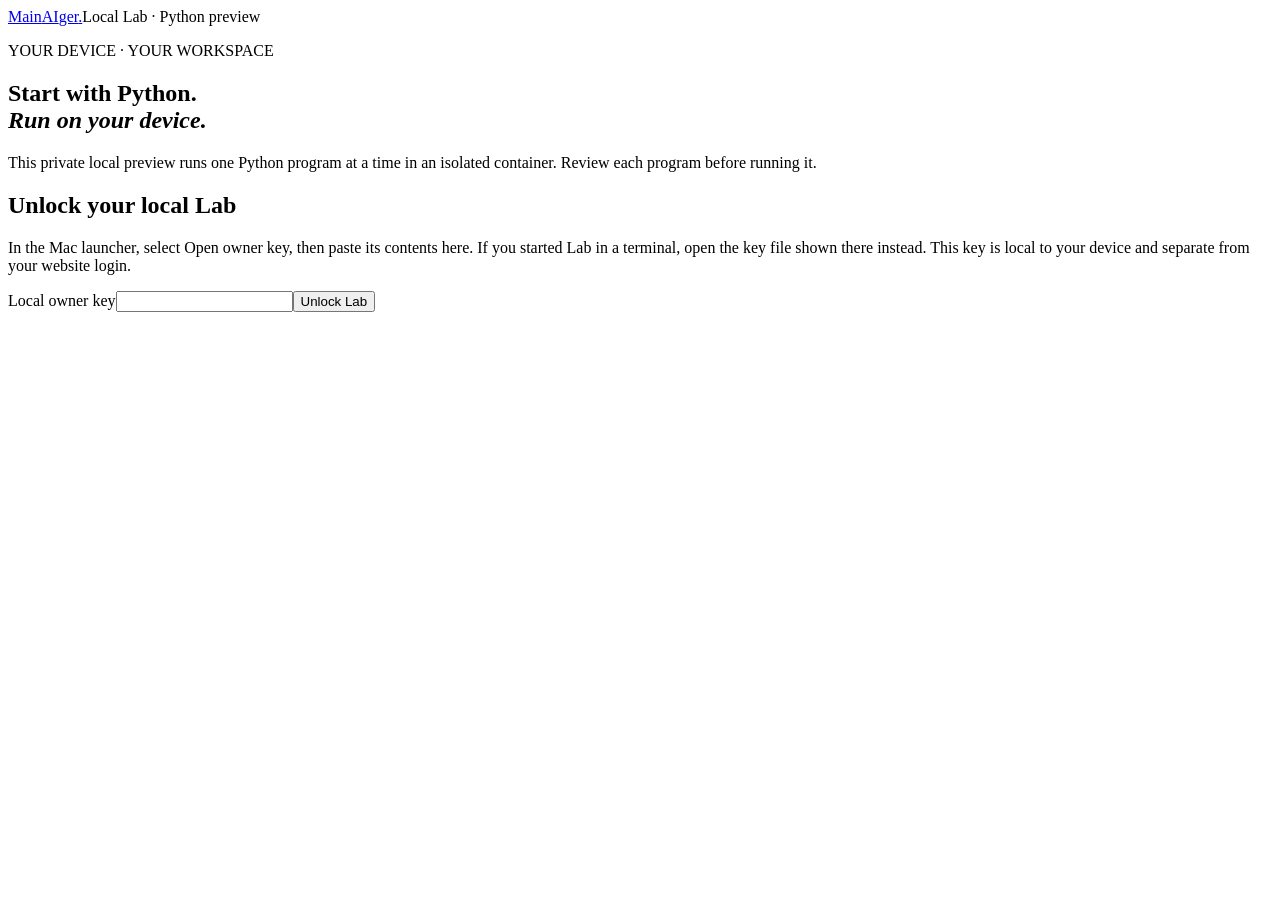
==== local_lab/ui/index.html @ 205776ef "Add executable graph canvas: trigger-flow runs of code cells in one session New /graph page: code ce" ====
<!doctype html>
<html lang="en"><head><meta charset="utf-8"><meta name="viewport" content="width=device-width,initial-scale=1"><meta name="color-scheme" content="light dark"><title>Local Lab · MainAIger</title><link rel="stylesheet" href="/style.css"><script src="/notebook.js" defer></script><script src="/session.js" defer></script><script src="/app.js" defer></script><script src="/setup.js" defer></script></head>
<body><header><a class="brand" href="/">Main<span>AI</span>ger<span class="gold">.</span></a><span>Local Lab · Python preview</span><a id="graph-link" class="quiet header-link" href="/graph" hidden>Open graph canvas →</a><button id="logout" class="quiet" hidden>Lock Lab</button></header>
<main><section class="intro"><p class="eyebrow">YOUR DEVICE · YOUR WORKSPACE</p><h1>Start with Python.<br><em>Run on your device.</em></h1><p>This private local preview runs one Python program at a time in an isolated container. Review each program before running it.</p></section>
<section id="login-panel" class="panel"><h2>Unlock your local Lab</h2><p>In the Mac launcher, select Open owner key, then paste its contents here. If you started Lab in a terminal, open the key file shown there instead. This key is local to your device and separate from your website login.</p><form id="login-form"><label for="owner-key">Local owner key</label><input id="owner-key" type="password" autocomplete="off" spellcheck="false" required><button type="submit">Unlock Lab</button></form><p id="login-status" role="status" aria-live="polite"></p></section>
<div id="lab" hidden><section class="panel setup-book" aria-labelledby="setup-title">
<div class="book-heading"><div><p class="eyebrow">SETUP MAINBOOK · THIS DEVICE</p><h2 id="setup-title">Prepare your local Lab</h2><p>Run each step, inspect the operation and follow the prompts. Your code and files stay on this Mac.</p></div><span class="book-profile">LAB ONLY</span></div>
<div class="book-cell"><div class="cell-gutter" aria-hidden="true">[ 1 ]</div><div class="cell-body"><div class="cell-heading"><div><p class="cell-kicker">CHECK · THIS MAC</p><h3>Check this Mac</h3></div><span class="cell-state" id="setup-check-state">Not started</span></div><p>Detect your device, free space and the local Docker engine. This check makes no changes.</p><details class="cell-details"><summary>What this does and why</summary><p>Checks macOS and processor, free space in your home filesystem, the Docker Desktop local context, and whether the Python image is available.</p><pre>docker context inspect desktop-linux
docker --context desktop-linux info
docker --context desktop-linux image inspect python:3.13.18-slim</pre></details><div class="cell-actions"><button id="setup-check" type="button">Run check</button><span>Permission: read-only checks</span></div><pre class="cell-output" id="setup-check-output" aria-live="polite">Select Run check to begin.</pre></div></div>
<div class="book-cell"><div class="cell-gutter" aria-hidden="true">[ 2 ]</div><div class="cell-body"><div class="cell-heading"><div><p class="cell-kicker">INSTALL · THIS MAC</p><h3>Get Docker Desktop</h3></div><span class="cell-state" id="setup-install-state">Not started</span></div><p>Download and verify Docker's official Mac installer. Then open the installer and follow its native instructions.</p><details class="cell-details"><summary>Review source, permissions and operations</summary><p id="setup-installer-source">Run the device check to see the installer source.</p><p>Download needs network access and disk space. MainAIger saves the installer in its private setup folder. Verification runs before the installer opens. Docker or macOS may request your decision or authorization.</p><p>The installer opens in macOS. You will move Docker to Applications, start it, and review Docker's terms. MainAIger does not accept terms for you.</p></details><div class="cell-actions"><button id="setup-download" type="button" disabled>Review download</button><button id="setup-open" type="button" class="quiet" disabled>Review and open installer</button></div><progress id="setup-progress" aria-label="Installer download progress" hidden></progress><pre class="cell-output" id="setup-install-output" aria-live="polite">Run the check first. If Docker is already installed, you can use it.</pre><p>Need the manual option? <a href="https://docs.docker.com/desktop/setup/install/mac-install/" target="_blank" rel="noopener noreferrer">Open Docker's installation guide</a>.</p></div></div>
<div class="book-cell"><div class="cell-gutter" aria-hidden="true">[ 3 ]</div><div class="cell-body"><div class="cell-heading"><div><p class="cell-kicker">VERIFY · THIS MAC</p><h3>Start Docker and check again</h3></div><span class="cell-state" id="setup-ready-state">Waiting</span></div><p>Open Docker Desktop from Applications and complete Docker's first-run prompts. Return here and check until its local engine is ready.</p><div class="cell-actions"><button id="setup-recheck" type="button" class="quiet">Check Docker again</button><span>Uses the local Docker Desktop context</span></div><pre class="cell-output" id="setup-ready-output" aria-live="polite">Waiting for the device check.</pre></div></div>
<div class="book-cell"><div class="cell-gutter" aria-hidden="true">[ 4 ]</div><div class="cell-body"><div class="cell-heading"><div><p class="cell-kicker">PREPARE · THIS MAC</p><h3>Prepare the Python environment</h3></div><span class="cell-state" id="setup-pull-state">Waiting</span></div><p>Download the Python image to the local Docker engine. Network and disk access are needed for the download; Python runs with networking disabled.</p><details class="cell-details"><summary>Review operation and permissions</summary><pre>docker --context desktop-linux pull --quiet python:3.13.18-slim</pre><p>The image tag is mutable; a verified image digest has not yet been configured.</p></details><div class="cell-actions"><button id="setup-pull" type="button" disabled>Review image download</button></div><pre class="cell-output" id="setup-pull-output" aria-live="polite">Check Docker first.</pre></div></div>
<div class="book-cell"><div class="cell-gutter" aria-hidden="true">[ 5 ]</div><div class="cell-body"><div class="cell-heading"><div><p class="cell-kicker">TRY · THIS MAC</p><h3>Review permissions and run Python</h3></div><span class="cell-state">Next</span></div><p>Choose an optional read-only folder and CPU and memory limits below. This preview uses a fresh container for every run and does not yet save settings between sessions.</p><a href="#limits-title">Go to session permissions</a></div></div>
</section><section class="panel limits" aria-labelledby="limits-title"><div><p class="eyebrow">SETUP REVIEW</p><h2 id="limits-title">This session’s permissions</h2><p>Choose a dedicated folder and resource limits. Saved settings apply to subsequent runs.</p></div><dl><div><dt>Selected folder</dt><dd id="workspace"></dd></div><div><dt>Folder permission</dt><dd>Read only</dd></div><div><dt>CPU limit</dt><dd id="cpu"></dd></div><div><dt>Memory limit</dt><dd id="memory"></dd></div><div><dt>Network</dt><dd>Disabled for code</dd></div><div><dt>GPU</dt><dd>Unavailable in this preview</dd></div></dl><p id="docker-status" role="status"></p><details><summary>Choose folder and limits</summary><form id="settings-form"><label for="folder">Folder path on this computer (optional)</label><input id="folder" type="text" maxlength="1024" autocomplete="off" placeholder="Leave blank for no folder"><p>Enter the full path to a folder you choose. The container can read its contents; select a dedicated folder with only appropriate files. No folder is scanned automatically.</p><label for="cpus">Maximum CPU cores</label><select id="cpus"><option value="0.5">0.5</option><option value="1">1</option><option value="2">2</option></select><label for="memory-select">Maximum memory</label><select id="memory-select"><option value="256m">256 MB</option><option value="512m">512 MB</option><option value="1g">1 GB</option></select><button id="save-settings" type="submit">Save local settings</button><p id="settings-status" role="status" aria-live="polite"></p></form></details><details><summary>Show container launch arguments</summary><p>The Python source is sent separately as standard input.</p><pre id="command-preview"></pre></details></section>
<section class="panel session" aria-labelledby="session-title"><div><p class="eyebrow">PERSISTENT SESSION</p><h2 id="session-title">Keep variables between runs</h2><p>Start one Python kernel inside a limited container. Every cell you run shares its memory until you stop it, like a Jupyter kernel. The session keeps the folder and limits it was started with; stop it to change them. A kernel is an execution process, not a security boundary: the container is what limits files, network, CPU and memory.</p></div><dl><div><dt>Session</dt><dd id="session-state">Not started</dd></div><div><dt>Cells run</dt><dd id="session-count">0</dd></div><div><dt>Python in container</dt><dd id="session-python">—</dd></div></dl><div class="cell-actions"><button id="session-start" type="button" disabled>Review and start session</button><button id="session-interrupt" type="button" class="quiet" disabled>Interrupt cell</button><button id="session-stop" type="button" class="quiet" disabled>Stop session</button><span id="session-note" role="status" aria-live="polite"></span></div><details><summary>Show session container arguments</summary><p>The kernel program is mounted read-only at /opt/mainaiger. Cells are sent as messages on its standard input.</p><pre id="session-command"></pre></details><details open><summary>Variables in this session</summary><p id="variables-note">Start a session to inspect variables. Summaries never call your objects' own code.</p><table id="variables" hidden><thead><tr><th>Name</th><th>Type</th><th>Summary</th></tr></thead><tbody></tbody></table><button id="variables-refresh" type="button" class="quiet" disabled>Refresh variables</button></details></section>
<section class="panel editor"><div><p class="eyebrow">PYTHON CELL</p><h2>Write and run</h2><p id="editor-mode">No session is running: each run starts a fresh container and variables are lost afterwards. Code cannot save changes to your selected folder. Packages are limited to what is already in the container image.</p></div><label for="notebook-file">Open a notebook with one code cell (optional)</label><input type="file" id="notebook-file" accept=".ipynb,application/json"><button id="save-notebook" type="button" class="quiet">Download notebook copy</button><p id="notebook-status" role="status">Notebook downloads contain the code; previous outputs are cleared.</p><label for="code">Python code</label><textarea id="code" rows="12" maxlength="16000" spellcheck="false">print("Hello from MainAIger Lab")</textarea><button id="review" type="button">Review run</button><p id="review-hint" class="note" hidden>Run is unavailable until the Docker command is found on this Mac. Start Docker Desktop, then select <strong>Check Docker again</strong> in the setup Mainbook.</p><p id="run-status" role="status" aria-live="polite"></p><label for="output">Output</label><pre id="output" tabindex="0" aria-live="polite">Your output will appear here.</pre></section>
<p class="note">This preview opens notebooks with exactly one code cell. A session keeps variables in memory only; nothing is saved to disk when it stops. It does not connect to mainaiger.org or enable sharing, terminal commands, GPU access, or other languages.</p></div></main>
<dialog id="setup-review-dialog" aria-labelledby="setup-review-title"><h2 id="setup-review-title">Review setup action</h2><p id="setup-review-description"></p><div class="actions"><button type="button" class="quiet" id="setup-review-cancel">Cancel</button><button type="button" id="setup-review-confirm">Approve and continue</button></div></dialog>
<dialog id="session-dialog" aria-labelledby="session-dialog-title"><h2 id="session-dialog-title">Start a persistent session</h2><p>One container will start on this device and stay running until you stop it or quit Lab. It uses the folder and limits shown in the permissions panel, has no network access, and cannot change the folder. Each cell still needs your approval before it runs.</p><p id="session-dialog-limits"></p><div class="actions"><button type="button" class="quiet" id="session-cancel">Cancel</button><button type="button" id="session-confirm">Approve and start</button></div></dialog>
<dialog id="review-dialog" aria-labelledby="review-title"><h2 id="review-title">Review this run</h2><p id="review-mode">The following Python code will run on this device in a fresh container. Network access is disabled and the folder cannot be changed by the container.</p><p id="review-limits"></p><pre id="review-code" tabindex="0"></pre><div class="actions"><button type="button" class="quiet" id="cancel">Cancel</button><button type="button" id="confirm">Approve and run</button></div></dialog>
</body></html>
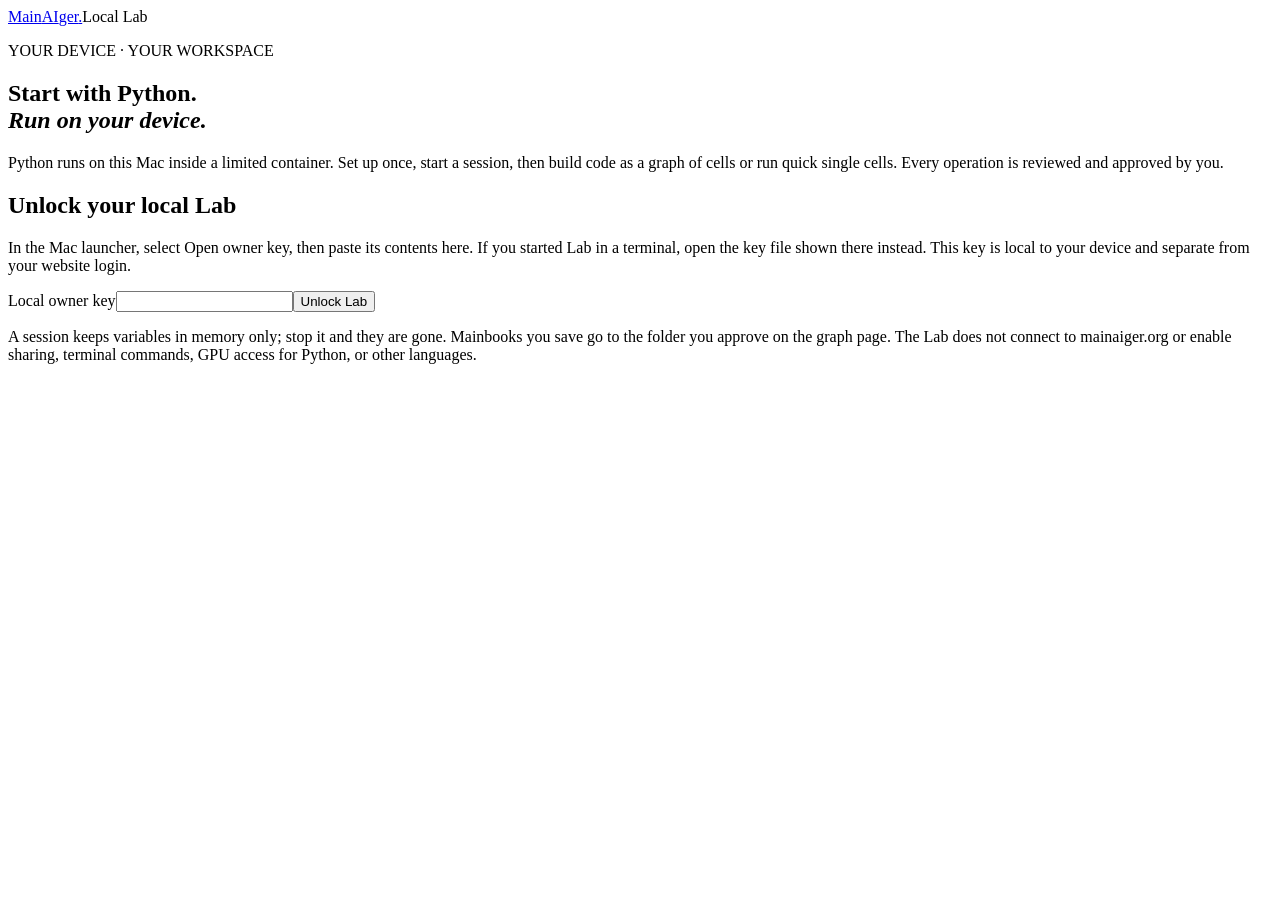
==== commit fa6170a2: "UI flow pass: shared navigation, glitch fixes, compact canvas toolbar - One navigation (Setup · Grap" ====
--- a/local_lab/ui/index.html
+++ b/local_lab/ui/index.html
@@ -1,21 +1,21 @@
 <!doctype html>
 <html lang="en"><head><meta charset="utf-8"><meta name="viewport" content="width=device-width,initial-scale=1"><meta name="color-scheme" content="light dark"><title>Local Lab · MainAIger</title><link rel="stylesheet" href="/style.css"><script src="/notebook.js" defer></script><script src="/session.js" defer></script><script src="/app.js" defer></script><script src="/setup.js" defer></script></head>
-<body><header><a class="brand" href="/">Main<span>AI</span>ger<span class="gold">.</span></a><span>Local Lab · Python preview</span><a id="graph-link" class="quiet header-link" href="/graph" hidden>Open graph canvas →</a><button id="logout" class="quiet" hidden>Lock Lab</button></header>
-<main><section class="intro"><p class="eyebrow">YOUR DEVICE · YOUR WORKSPACE</p><h1>Start with Python.<br><em>Run on your device.</em></h1><p>This private local preview runs one Python program at a time in an isolated container. Review each program before running it.</p></section>
+<body><header><a class="brand" href="/">Main<span>AI</span>ger<span class="gold">.</span></a><nav class="lab-nav" id="lab-nav" aria-label="Lab pages" hidden><a class="active" href="/" aria-current="page">Setup</a><a href="/graph">Graph</a><a href="/models">Models</a></nav><span id="header-note">Local Lab</span><button id="logout" class="quiet" hidden>Lock Lab</button></header>
+<main><section class="intro"><p class="eyebrow">YOUR DEVICE · YOUR WORKSPACE</p><h1>Start with Python.<br><em>Run on your device.</em></h1><p>Python runs on this Mac inside a limited container. Set up once, start a session, then build code as a graph of cells or run quick single cells. Every operation is reviewed and approved by you.</p></section>
 <section id="login-panel" class="panel"><h2>Unlock your local Lab</h2><p>In the Mac launcher, select Open owner key, then paste its contents here. If you started Lab in a terminal, open the key file shown there instead. This key is local to your device and separate from your website login.</p><form id="login-form"><label for="owner-key">Local owner key</label><input id="owner-key" type="password" autocomplete="off" spellcheck="false" required><button type="submit">Unlock Lab</button></form><p id="login-status" role="status" aria-live="polite"></p></section>
 <div id="lab" hidden><section class="panel setup-book" aria-labelledby="setup-title">
-<div class="book-heading"><div><p class="eyebrow">SETUP MAINBOOK · THIS DEVICE</p><h2 id="setup-title">Prepare your local Lab</h2><p>Run each step, inspect the operation and follow the prompts. Your code and files stay on this Mac.</p></div><span class="book-profile">LAB ONLY</span></div>
+<div class="setup-summary" id="setup-summary" hidden><p><span class="ok">Setup complete.</span> <span id="setup-summary-text"></span></p><button id="setup-toggle" type="button" class="quiet small">Show steps</button></div><div id="setup-steps"><div class="book-heading"><div><p class="eyebrow">SETUP MAINBOOK · THIS DEVICE</p><h2 id="setup-title">Prepare your local Lab</h2><p>Run each step, inspect the operation and follow the prompts. Your code and files stay on this Mac.</p></div><span class="book-profile">LAB ONLY</span></div>
 <div class="book-cell"><div class="cell-gutter" aria-hidden="true">[ 1 ]</div><div class="cell-body"><div class="cell-heading"><div><p class="cell-kicker">CHECK · THIS MAC</p><h3>Check this Mac</h3></div><span class="cell-state" id="setup-check-state">Not started</span></div><p>Detect your device, free space and the local Docker engine. This check makes no changes.</p><details class="cell-details"><summary>What this does and why</summary><p>Checks macOS and processor, free space in your home filesystem, the Docker Desktop local context, and whether the Python image is available.</p><pre>docker context inspect desktop-linux
 docker --context desktop-linux info
 docker --context desktop-linux image inspect python:3.13.18-slim</pre></details><div class="cell-actions"><button id="setup-check" type="button">Run check</button><span>Permission: read-only checks</span></div><pre class="cell-output" id="setup-check-output" aria-live="polite">Select Run check to begin.</pre></div></div>
 <div class="book-cell"><div class="cell-gutter" aria-hidden="true">[ 2 ]</div><div class="cell-body"><div class="cell-heading"><div><p class="cell-kicker">INSTALL · THIS MAC</p><h3>Get Docker Desktop</h3></div><span class="cell-state" id="setup-install-state">Not started</span></div><p>Download and verify Docker's official Mac installer. Then open the installer and follow its native instructions.</p><details class="cell-details"><summary>Review source, permissions and operations</summary><p id="setup-installer-source">Run the device check to see the installer source.</p><p>Download needs network access and disk space. MainAIger saves the installer in its private setup folder. Verification runs before the installer opens. Docker or macOS may request your decision or authorization.</p><p>The installer opens in macOS. You will move Docker to Applications, start it, and review Docker's terms. MainAIger does not accept terms for you.</p></details><div class="cell-actions"><button id="setup-download" type="button" disabled>Review download</button><button id="setup-open" type="button" class="quiet" disabled>Review and open installer</button></div><progress id="setup-progress" aria-label="Installer download progress" hidden></progress><pre class="cell-output" id="setup-install-output" aria-live="polite">Run the check first. If Docker is already installed, you can use it.</pre><p>Need the manual option? <a href="https://docs.docker.com/desktop/setup/install/mac-install/" target="_blank" rel="noopener noreferrer">Open Docker's installation guide</a>.</p></div></div>
-<div class="book-cell"><div class="cell-gutter" aria-hidden="true">[ 3 ]</div><div class="cell-body"><div class="cell-heading"><div><p class="cell-kicker">VERIFY · THIS MAC</p><h3>Start Docker and check again</h3></div><span class="cell-state" id="setup-ready-state">Waiting</span></div><p>Open Docker Desktop from Applications and complete Docker's first-run prompts. Return here and check until its local engine is ready.</p><div class="cell-actions"><button id="setup-recheck" type="button" class="quiet">Check Docker again</button><span>Uses the local Docker Desktop context</span></div><pre class="cell-output" id="setup-ready-output" aria-live="polite">Waiting for the device check.</pre></div></div>
+<div class="book-cell"><div class="cell-gutter" aria-hidden="true">[ 3 ]</div><div class="cell-body"><div class="cell-heading"><div><p class="cell-kicker">VERIFY · THIS MAC</p><h3>Start Docker and check again</h3></div><span class="cell-state" id="setup-ready-state">Waiting</span></div><p>Once Docker Desktop is installed, open it from here and answer Docker's own first-run prompts. The Lab keeps checking and continues to the next step when the engine is ready.</p><div class="cell-actions"><button id="setup-open-docker" type="button" disabled>Open Docker Desktop</button><button id="setup-recheck" type="button" class="quiet">Check Docker again</button><span id="setup-watch-note">Uses the local Docker Desktop context</span></div><pre class="cell-output" id="setup-ready-output" aria-live="polite">Waiting for the device check.</pre></div></div>
 <div class="book-cell"><div class="cell-gutter" aria-hidden="true">[ 4 ]</div><div class="cell-body"><div class="cell-heading"><div><p class="cell-kicker">PREPARE · THIS MAC</p><h3>Prepare the Python environment</h3></div><span class="cell-state" id="setup-pull-state">Waiting</span></div><p>Download the Python image to the local Docker engine. Network and disk access are needed for the download; Python runs with networking disabled.</p><details class="cell-details"><summary>Review operation and permissions</summary><pre>docker --context desktop-linux pull --quiet python:3.13.18-slim</pre><p>The image tag is mutable; a verified image digest has not yet been configured.</p></details><div class="cell-actions"><button id="setup-pull" type="button" disabled>Review image download</button></div><pre class="cell-output" id="setup-pull-output" aria-live="polite">Check Docker first.</pre></div></div>
-<div class="book-cell"><div class="cell-gutter" aria-hidden="true">[ 5 ]</div><div class="cell-body"><div class="cell-heading"><div><p class="cell-kicker">TRY · THIS MAC</p><h3>Review permissions and run Python</h3></div><span class="cell-state">Next</span></div><p>Choose an optional read-only folder and CPU and memory limits below. This preview uses a fresh container for every run and does not yet save settings between sessions.</p><a href="#limits-title">Go to session permissions</a></div></div>
-</section><section class="panel limits" aria-labelledby="limits-title"><div><p class="eyebrow">SETUP REVIEW</p><h2 id="limits-title">This session’s permissions</h2><p>Choose a dedicated folder and resource limits. Saved settings apply to subsequent runs.</p></div><dl><div><dt>Selected folder</dt><dd id="workspace"></dd></div><div><dt>Folder permission</dt><dd>Read only</dd></div><div><dt>CPU limit</dt><dd id="cpu"></dd></div><div><dt>Memory limit</dt><dd id="memory"></dd></div><div><dt>Network</dt><dd>Disabled for code</dd></div><div><dt>GPU</dt><dd>Unavailable in this preview</dd></div></dl><p id="docker-status" role="status"></p><details><summary>Choose folder and limits</summary><form id="settings-form"><label for="folder">Folder path on this computer (optional)</label><input id="folder" type="text" maxlength="1024" autocomplete="off" placeholder="Leave blank for no folder"><p>Enter the full path to a folder you choose. The container can read its contents; select a dedicated folder with only appropriate files. No folder is scanned automatically.</p><label for="cpus">Maximum CPU cores</label><select id="cpus"><option value="0.5">0.5</option><option value="1">1</option><option value="2">2</option></select><label for="memory-select">Maximum memory</label><select id="memory-select"><option value="256m">256 MB</option><option value="512m">512 MB</option><option value="1g">1 GB</option></select><button id="save-settings" type="submit">Save local settings</button><p id="settings-status" role="status" aria-live="polite"></p></form></details><details><summary>Show container launch arguments</summary><p>The Python source is sent separately as standard input.</p><pre id="command-preview"></pre></details></section>
+<div class="book-cell"><div class="cell-gutter" aria-hidden="true">[ 5 ]</div><div class="cell-body"><div class="cell-heading"><div><p class="cell-kicker">START · THIS MAC</p><h3>Choose limits, start a session, build</h3></div><span class="cell-state">Next</span></div><p>Choose an optional read-only folder and CPU and memory limits below, start a session, then open the <a href="/graph">graph canvas</a> to write code as connected cells. Settings last for the current Lab run.</p><a href="#limits-title">Go to session permissions</a></div></div>
+</div></section><section class="panel limits" aria-labelledby="limits-title"><div><p class="eyebrow">SETUP REVIEW</p><h2 id="limits-title">This session’s permissions</h2><p>Choose a dedicated folder and resource limits. Saved settings apply to subsequent runs.</p></div><dl><div><dt>Selected folder</dt><dd id="workspace"></dd></div><div><dt>Folder permission</dt><dd>Read only</dd></div><div><dt>CPU limit</dt><dd id="cpu"></dd></div><div><dt>Memory limit</dt><dd id="memory"></dd></div><div><dt>Network</dt><dd>Disabled for code</dd></div><div><dt>GPU</dt><dd>Unavailable in this preview</dd></div></dl><p id="docker-status" role="status"></p><details><summary>Choose folder and limits</summary><form id="settings-form"><label for="folder">Folder path on this computer (optional)</label><input id="folder" type="text" maxlength="1024" autocomplete="off" placeholder="Leave blank for no folder"><p>Enter the full path to a folder you choose. The container can read its contents; select a dedicated folder with only appropriate files. No folder is scanned automatically.</p><label for="cpus">Maximum CPU cores</label><select id="cpus"><option value="0.5">0.5</option><option value="1">1</option><option value="2">2</option></select><label for="memory-select">Maximum memory</label><select id="memory-select"><option value="256m">256 MB</option><option value="512m">512 MB</option><option value="1g">1 GB</option></select><button id="save-settings" type="submit">Save local settings</button><p id="settings-status" role="status" aria-live="polite"></p></form></details><details><summary>Show container launch arguments</summary><p>The Python source is sent separately as standard input.</p><pre id="command-preview"></pre></details></section>
 <section class="panel session" aria-labelledby="session-title"><div><p class="eyebrow">PERSISTENT SESSION</p><h2 id="session-title">Keep variables between runs</h2><p>Start one Python kernel inside a limited container. Every cell you run shares its memory until you stop it, like a Jupyter kernel. The session keeps the folder and limits it was started with; stop it to change them. A kernel is an execution process, not a security boundary: the container is what limits files, network, CPU and memory.</p></div><dl><div><dt>Session</dt><dd id="session-state">Not started</dd></div><div><dt>Cells run</dt><dd id="session-count">0</dd></div><div><dt>Python in container</dt><dd id="session-python">—</dd></div></dl><div class="cell-actions"><button id="session-start" type="button" disabled>Review and start session</button><button id="session-interrupt" type="button" class="quiet" disabled>Interrupt cell</button><button id="session-stop" type="button" class="quiet" disabled>Stop session</button><span id="session-note" role="status" aria-live="polite"></span></div><details><summary>Show session container arguments</summary><p>The kernel program is mounted read-only at /opt/mainaiger. Cells are sent as messages on its standard input.</p><pre id="session-command"></pre></details><details open><summary>Variables in this session</summary><p id="variables-note">Start a session to inspect variables. Summaries never call your objects' own code.</p><table id="variables" hidden><thead><tr><th>Name</th><th>Type</th><th>Summary</th></tr></thead><tbody></tbody></table><button id="variables-refresh" type="button" class="quiet" disabled>Refresh variables</button></details></section>
-<section class="panel editor"><div><p class="eyebrow">PYTHON CELL</p><h2>Write and run</h2><p id="editor-mode">No session is running: each run starts a fresh container and variables are lost afterwards. Code cannot save changes to your selected folder. Packages are limited to what is already in the container image.</p></div><label for="notebook-file">Open a notebook with one code cell (optional)</label><input type="file" id="notebook-file" accept=".ipynb,application/json"><button id="save-notebook" type="button" class="quiet">Download notebook copy</button><p id="notebook-status" role="status">Notebook downloads contain the code; previous outputs are cleared.</p><label for="code">Python code</label><textarea id="code" rows="12" maxlength="16000" spellcheck="false">print("Hello from MainAIger Lab")</textarea><button id="review" type="button">Review run</button><p id="review-hint" class="note" hidden>Run is unavailable until the Docker command is found on this Mac. Start Docker Desktop, then select <strong>Check Docker again</strong> in the setup Mainbook.</p><p id="run-status" role="status" aria-live="polite"></p><label for="output">Output</label><pre id="output" tabindex="0" aria-live="polite">Your output will appear here.</pre></section>
-<p class="note">This preview opens notebooks with exactly one code cell. A session keeps variables in memory only; nothing is saved to disk when it stops. It does not connect to mainaiger.org or enable sharing, terminal commands, GPU access, or other languages.</p></div></main>
+<section class="panel editor"><details><summary><span class="eyebrow">QUICK SINGLE CELL · OPTIONAL</span> <strong>Run one cell without the graph</strong></summary><div><p id="editor-mode">No session is running: each run starts a fresh container and variables are lost afterwards. Code cannot save changes to your selected folder. Packages are limited to what is already in the container image.</p></div><label for="notebook-file">Open a notebook with one code cell (optional)</label><input type="file" id="notebook-file" accept=".ipynb,application/json"><button id="save-notebook" type="button" class="quiet">Download notebook copy</button><p id="notebook-status" role="status">Notebook downloads contain the code; previous outputs are cleared.</p><label for="code">Python code</label><textarea id="code" rows="12" maxlength="16000" spellcheck="false">print("Hello from MainAIger Lab")</textarea><button id="review" type="button">Review run</button><p id="review-hint" class="note" hidden>Run is unavailable until the Docker command is found on this Mac. Start Docker Desktop, then select <strong>Check Docker again</strong> in the setup Mainbook.</p><p id="run-status" role="status" aria-live="polite"></p><label for="output">Output</label><pre id="output" tabindex="0" aria-live="polite">Your output will appear here.</pre></div></details></section>
+<p class="note">A session keeps variables in memory only; stop it and they are gone. Mainbooks you save go to the folder you approve on the graph page. The Lab does not connect to mainaiger.org or enable sharing, terminal commands, GPU access for Python, or other languages.</p></div></main>
 <dialog id="setup-review-dialog" aria-labelledby="setup-review-title"><h2 id="setup-review-title">Review setup action</h2><p id="setup-review-description"></p><div class="actions"><button type="button" class="quiet" id="setup-review-cancel">Cancel</button><button type="button" id="setup-review-confirm">Approve and continue</button></div></dialog>
 <dialog id="session-dialog" aria-labelledby="session-dialog-title"><h2 id="session-dialog-title">Start a persistent session</h2><p>One container will start on this device and stay running until you stop it or quit Lab. It uses the folder and limits shown in the permissions panel, has no network access, and cannot change the folder. Each cell still needs your approval before it runs.</p><p id="session-dialog-limits"></p><div class="actions"><button type="button" class="quiet" id="session-cancel">Cancel</button><button type="button" id="session-confirm">Approve and start</button></div></dialog>
 <dialog id="review-dialog" aria-labelledby="review-title"><h2 id="review-title">Review this run</h2><p id="review-mode">The following Python code will run on this device in a fresh container. Network access is disabled and the folder cannot be changed by the container.</p><p id="review-limits"></p><pre id="review-code" tabindex="0"></pre><div class="actions"><button type="button" class="quiet" id="cancel">Cancel</button><button type="button" id="confirm">Approve and run</button></div></dialog>
